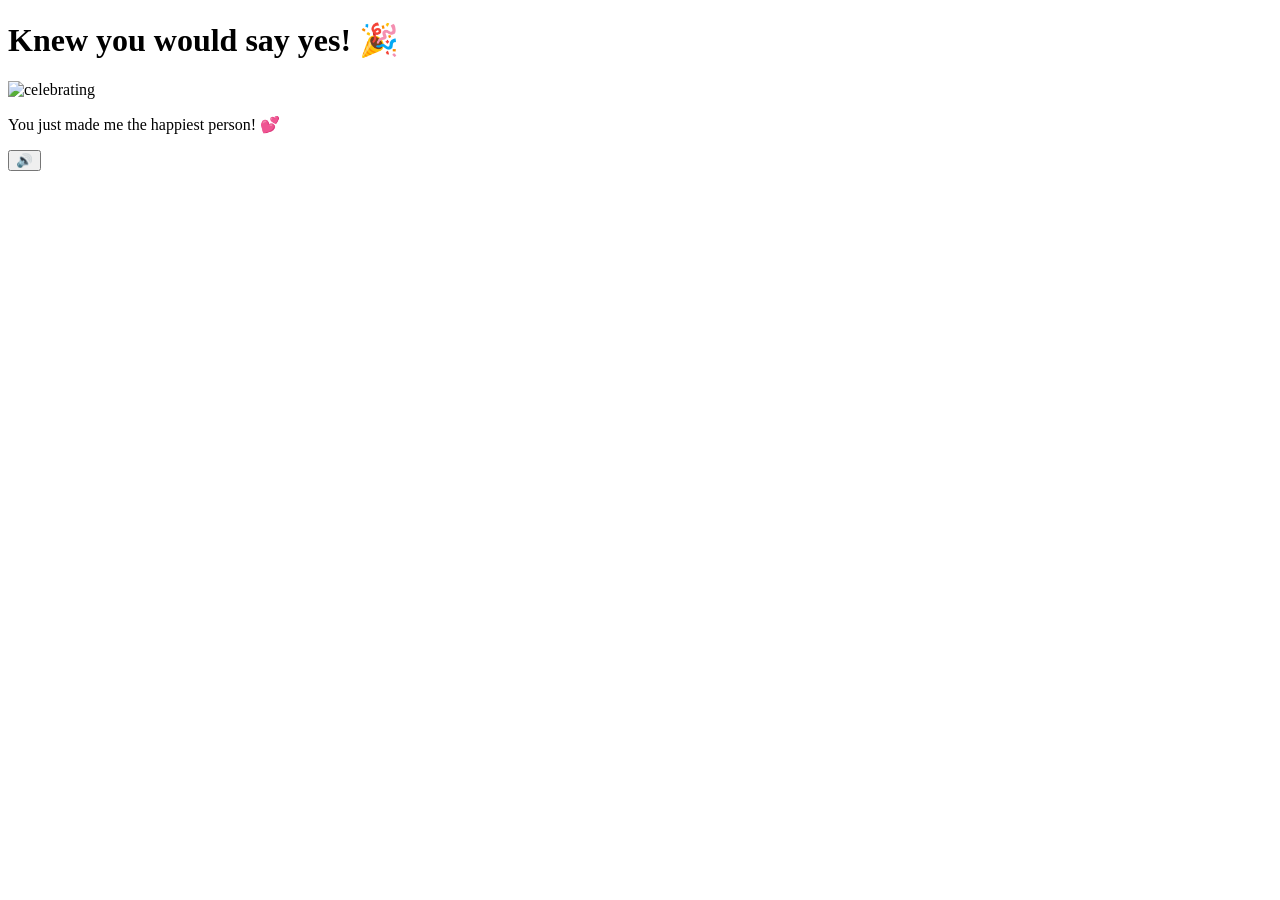
==== yes.html @ 703b34ed "Fix broken audio asset paths in the success page so the app loads the existing song file instead of " ====
<!DOCTYPE html>
<html lang="en">
<head>
    <meta charset="UTF-8">
    <meta name="viewport" content="width=device-width, initial-scale=1.0">
    <title>Yay! 🎉</title>
    <link rel="preconnect" href="https://fonts.googleapis.com">
    <link href="https://fonts.googleapis.com/css2?family=Nunito:wght@400;700;800;900&display=swap" rel="stylesheet">
    <link rel="stylesheet" href="style.css">
    <script src="https://cdn.jsdelivr.net/npm/canvas-confetti@1.9.2/dist/confetti.browser.min.js"></script>
</head>
<body>
    <div class="hearts-bg"></div>

    <div class="container yes-container">
        <h1 class="yes-title">Knew you would say yes! 🎉</h1>

        <div class="gif-container">
            <img id="cat-gif" src="https://media.tenor.com/eNHbizSfVb0AAAAj/lovemode-cute.gif" alt="celebrating">
        </div>

        <p class="yes-message">You just made me the happiest person! 💕</p>
    </div>

    <audio id="bg-music" loop>
        <source src="Music/beabadoobee%20-%20Glue%20Song%20(Official%20Music%20Video).mp3" type="audio/mpeg">
    </audio>

    <button id="music-toggle" onclick="toggleMusic()" title="Toggle music">🔊</button>

    <script src="yes-script.js"></script>
</body>
</html>
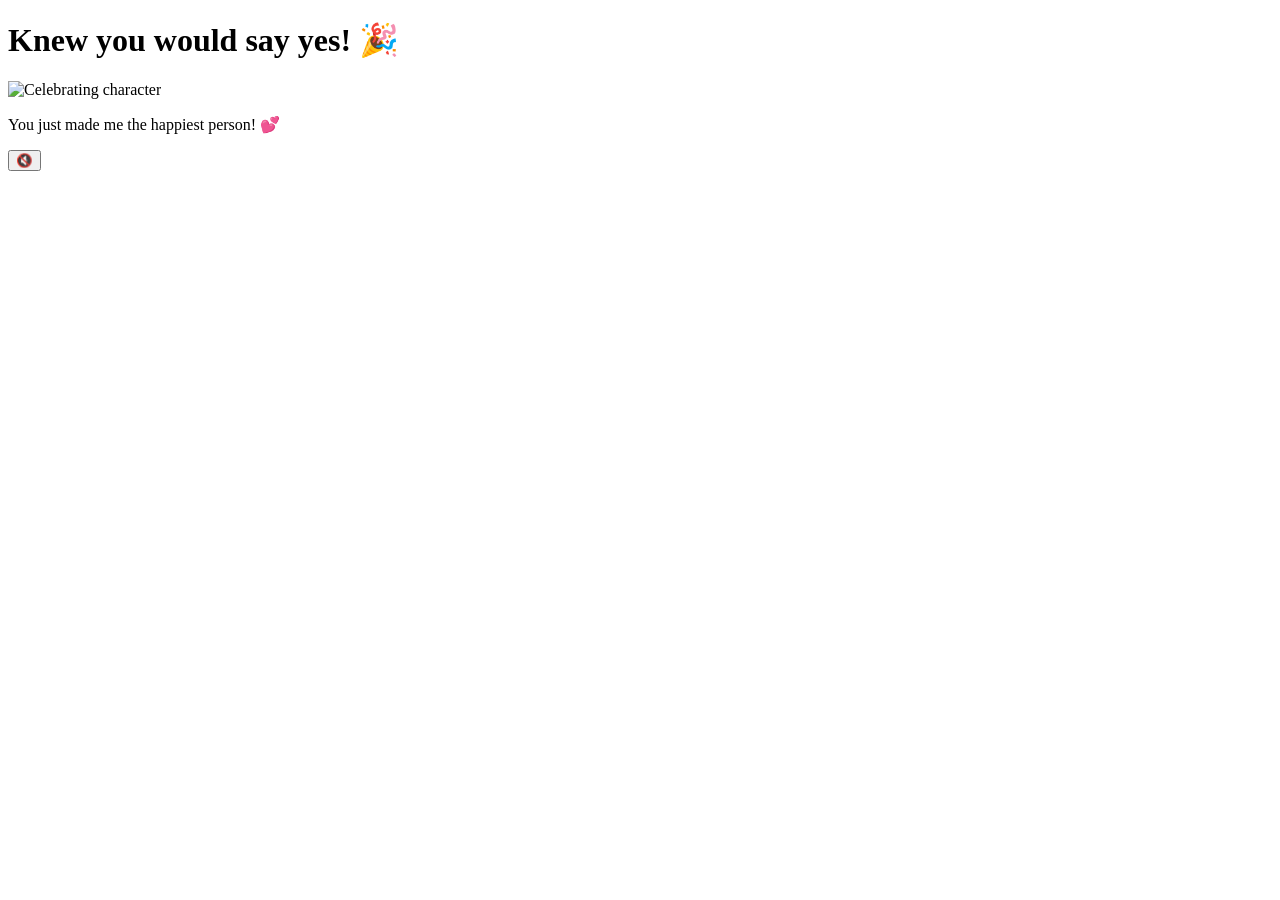
==== commit bd822416: "Fix button handlers, navigation, music playback fallback, and accessibility markup" ====
--- a/yes.html
+++ b/yes.html
@@ -10,25 +10,18 @@
     <script src="https://cdn.jsdelivr.net/npm/canvas-confetti@1.9.2/dist/confetti.browser.min.js"></script>
 </head>
 <body>
-    <div class="hearts-bg"></div>
-
-    <div class="container yes-container">
+    <div class="hearts-bg" aria-hidden="true"></div>
+    <main class="container yes-container">
         <h1 class="yes-title">Knew you would say yes! 🎉</h1>
-
         <div class="gif-container">
-            <img id="cat-gif" src="https://media.tenor.com/eNHbizSfVb0AAAAj/lovemode-cute.gif" alt="celebrating">
+            <img id="cat-gif" src="https://media.tenor.com/eNHbizSfVb0AAAAj/lovemode-cute.gif" alt="Celebrating character">
         </div>
-
         <p class="yes-message">You just made me the happiest person! 💕</p>
-    </div>
-
-    <audio id="bg-music" loop>
-        <source src="Music/beabadoobee%20-%20Glue%20Song%20(Official%20Music%20Video).mp3" type="audio/mpeg">
+    </main>
+    <audio id="bg-music" loop preload="auto">
+        <source src="Music/beabadoobee - Glue Song (Official Music Video).mp3" type="audio/mpeg">
     </audio>
-
-    <button id="music-toggle" onclick="toggleMusic()" title="Toggle music">🔊</button>
-
+    <button id="music-toggle" type="button" title="Toggle music" aria-label="Toggle music">🔇</button>
     <script src="yes-script.js"></script>
 </body>
 </html>
-
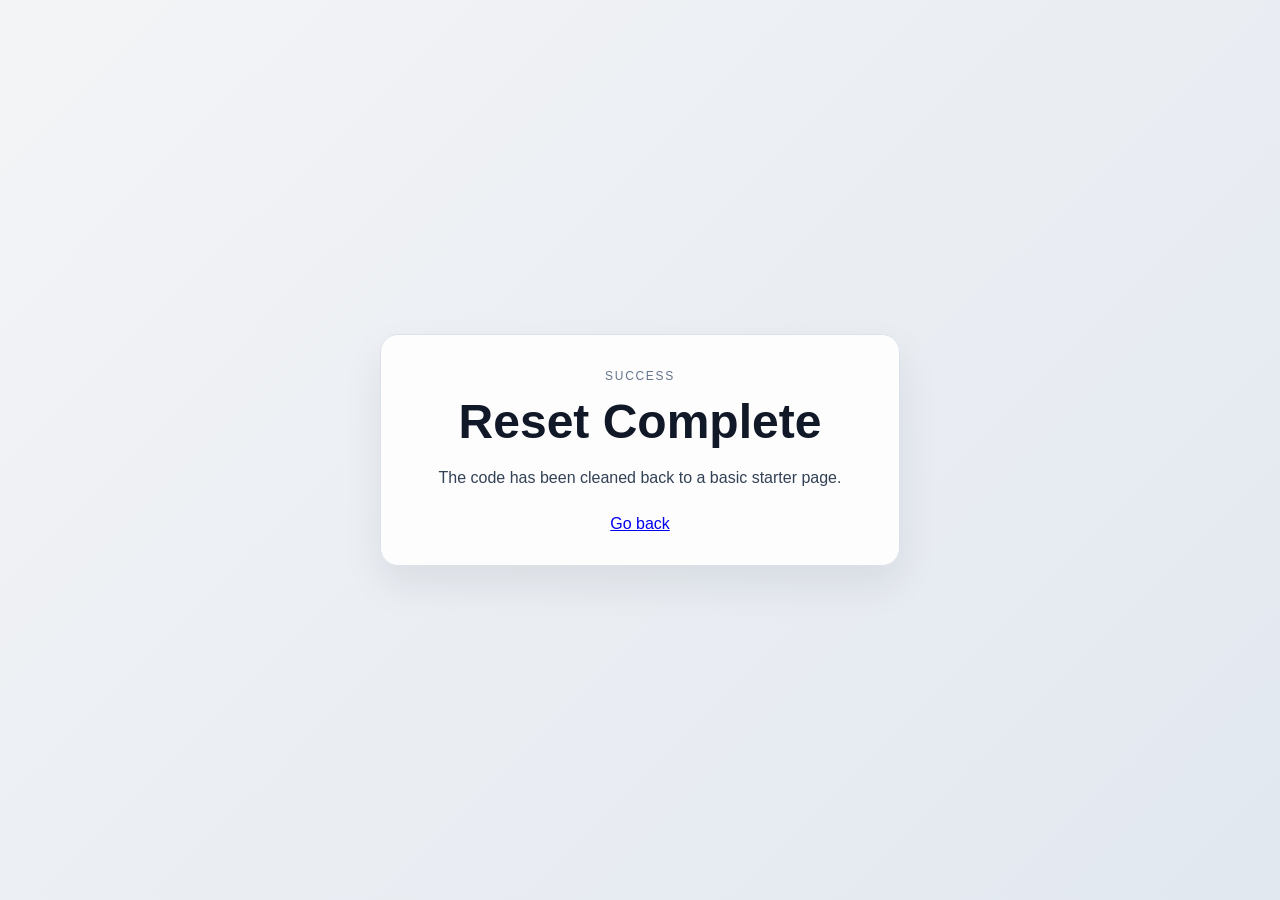
==== commit 42a07a8c: "Reset project files to a clean starter state and remove the previous interactive prank code." ====
--- a/yes.html
+++ b/yes.html
@@ -1,27 +1,21 @@
 <!DOCTYPE html>
 <html lang="en">
-<head>
-    <meta charset="UTF-8">
-    <meta name="viewport" content="width=device-width, initial-scale=1.0">
-    <title>Yay! 🎉</title>
-    <link rel="preconnect" href="https://fonts.googleapis.com">
-    <link href="https://fonts.googleapis.com/css2?family=Nunito:wght@400;700;800;900&display=swap" rel="stylesheet">
-    <link rel="stylesheet" href="style.css">
-    <script src="https://cdn.jsdelivr.net/npm/canvas-confetti@1.9.2/dist/confetti.browser.min.js"></script>
-</head>
-<body>
-    <div class="hearts-bg" aria-hidden="true"></div>
-    <main class="container yes-container">
-        <h1 class="yes-title">Knew you would say yes! 🎉</h1>
-        <div class="gif-container">
-            <img id="cat-gif" src="https://media.tenor.com/eNHbizSfVb0AAAAj/lovemode-cute.gif" alt="Celebrating character">
-        </div>
-        <p class="yes-message">You just made me the happiest person! 💕</p>
+  <head>
+    <meta charset="UTF-8" />
+    <meta name="viewport" content="width=device-width, initial-scale=1.0" />
+    <title>Reset Complete</title>
+    <link rel="stylesheet" href="style.css" />
+  </head>
+  <body>
+    <main class="container">
+      <div class="card">
+        <p class="eyebrow">Success</p>
+        <h1>Reset Complete</h1>
+        <p>The code has been cleaned back to a basic starter page.</p>
+        <a href="index.html">Go back</a>
+      </div>
     </main>
-    <audio id="bg-music" loop preload="auto">
-        <source src="Music/beabadoobee - Glue Song (Official Music Video).mp3" type="audio/mpeg">
-    </audio>
-    <button id="music-toggle" type="button" title="Toggle music" aria-label="Toggle music">🔇</button>
+
     <script src="yes-script.js"></script>
-</body>
+  </body>
 </html>
--- a/style.css
+++ b/style.css
@@ -0,0 +1,65 @@
+* {
+  box-sizing: border-box;
+}
+
+body {
+  margin: 0;
+  min-height: 100vh;
+  display: grid;
+  place-items: center;
+  font-family: Arial, Helvetica, sans-serif;
+  background: linear-gradient(135deg, #f3f4f6, #e2e8f0);
+  color: #111827;
+}
+
+.container {
+  width: min(90vw, 520px);
+}
+
+.card {
+  background: rgba(255, 255, 255, 0.9);
+  border: 1px solid #dbe2ea;
+  border-radius: 18px;
+  box-shadow: 0 18px 40px rgba(15, 23, 42, 0.08);
+  padding: 2rem;
+  text-align: center;
+}
+
+.eyebrow {
+  margin: 0 0 0.5rem;
+  font-size: 0.75rem;
+  letter-spacing: 0.14em;
+  text-transform: uppercase;
+  color: #64748b;
+}
+
+h1 {
+  margin: 0 0 1rem;
+  font-size: clamp(2rem, 4vw, 3rem);
+}
+
+p {
+  margin: 0 0 1.5rem;
+  line-height: 1.6;
+  color: #334155;
+}
+
+button {
+  border: 0;
+  border-radius: 999px;
+  background: #2563eb;
+  color: white;
+  font-size: 1rem;
+  font-weight: 600;
+  padding: 0.9rem 1.5rem;
+  cursor: pointer;
+  transition: transform 0.2s ease, opacity 0.2s ease;
+}
+
+button:hover {
+  transform: translateY(-1px);
+}
+
+button:active {
+  transform: translateY(0);
+}
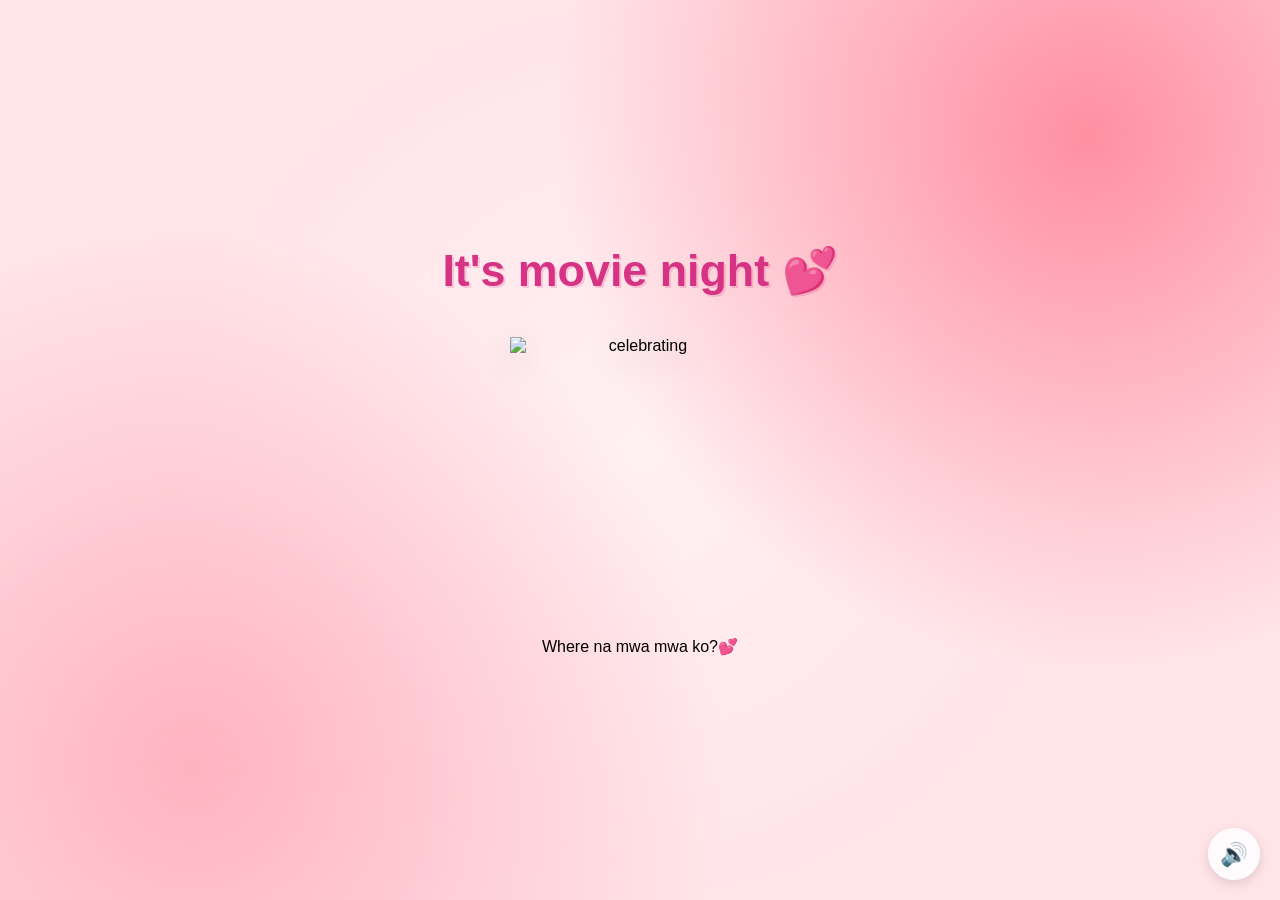
==== commit 1c7dfe07: "Revamp yes.html for movie night theme" ====
--- a/yes.html
+++ b/yes.html
@@ -1,21 +1,33 @@
 <!DOCTYPE html>
 <html lang="en">
-  <head>
-    <meta charset="UTF-8" />
-    <meta name="viewport" content="width=device-width, initial-scale=1.0" />
-    <title>Reset Complete</title>
-    <link rel="stylesheet" href="style.css" />
-  </head>
-  <body>
-    <main class="container">
-      <div class="card">
-        <p class="eyebrow">Success</p>
-        <h1>Reset Complete</h1>
-        <p>The code has been cleaned back to a basic starter page.</p>
-        <a href="index.html">Go back</a>
-      </div>
-    </main>
+<head>
+    <meta charset="UTF-8">
+    <meta name="viewport" content="width=device-width, initial-scale=1.0">
+    <title>Yayy!💗</title>
+    <link rel="preconnect" href="https://fonts.googleapis.com">
+    <link href="https://fonts.googleapis.com/css2?family=Nunito:wght@400;700;800;900&display=swap" rel="stylesheet">
+    <link rel="stylesheet" href="style.css">
+    <script src="https://cdn.jsdelivr.net/npm/canvas-confetti@1.9.2/dist/confetti.browser.min.js"></script>
+</head>
+<body>
+    <div class="hearts-bg"></div>
+
+    <div class="container yes-container">
+        <h1 class="yes-title">It's movie night 💕 </h1>
+
+        <div class="gif-container">
+            <img id="cat-gif" src="https://media.tenor.com/eNHbizSfVb0AAAAj/lovemode-cute.gif" alt="celebrating">
+        </div>
+
+        <p class="no-message">Where na mwa mwa ko?💕</p>
+    </div>
+
+    <audio id="bg-music" loop>
+        <source src="music/beabadoobee - Glue Song (Lyrics).mp3" type="audio/mpeg">
+    </audio>
+
+    <button id="music-toggle" onclick="toggleMusic()" title="Toggle music">🔊</button>
 
     <script src="yes-script.js"></script>
-  </body>
+</body>
 </html>
--- a/style.css
+++ b/style.css
@@ -1,65 +1,206 @@
 * {
-  box-sizing: border-box;
+    margin: 0;
+    padding: 0;
+    box-sizing: border-box;
 }
 
 body {
-  margin: 0;
-  min-height: 100vh;
-  display: grid;
-  place-items: center;
-  font-family: Arial, Helvetica, sans-serif;
-  background: linear-gradient(135deg, #f3f4f6, #e2e8f0);
-  color: #111827;
+    background-color: #FFE4E8;
+    font-family: 'Nunito', sans-serif;
+    min-height: 100vh;
+    display: flex;
+    justify-content: center;
+    align-items: center;
+    overflow: hidden;
+    background-image:
+        radial-gradient(circle at 15% 85%, #ffb3c1 0%, transparent 40%),
+        radial-gradient(circle at 85% 15%, #ff8fa3 0%, transparent 40%),
+        radial-gradient(circle at 50% 50%, #fff0f3 0%, transparent 60%);
+}
+
+/* Floating hearts background */
+.hearts-bg {
+    position: fixed;
+    top: 0; left: 0; right: 0; bottom: 0;
+    pointer-events: none;
+    z-index: 0;
+    overflow: hidden;
+}
+
+.hearts-bg::before,
+.hearts-bg::after {
+    content: '💕 💗 💖 💝 💓','💕 💗 💖 💝 💓','💕 💗 💖 💝 💓';
+    position: absolute;
+    font-size: 1.5rem;
+    opacity: 0.15;
+    animation: floatHearts 8s linear infinite;
+    white-space: nowrap;
+    top: 100%;
+    left: 10%;
+}
+
+.hearts-bg::after {
+    animation-delay: 6s;
+    left: 60%;
+    content: '💗 💕 💓 💖 💝','💗 💕 💓 💖 💝','💗 💕 💓 💖 💝';
+}
+
+@keyframes floatHearts {
+    from { transform: translateY(0); opacity: 0.30; }
+    to { transform: translateY(-110vh); opacity: 0; }
 }
 
 .container {
-  width: min(90vw, 520px);
-}
-
-.card {
-  background: rgba(255, 255, 255, 0.9);
-  border: 1px solid #dbe2ea;
-  border-radius: 18px;
-  box-shadow: 0 18px 40px rgba(15, 23, 42, 0.08);
-  padding: 2rem;
-  text-align: center;
-}
-
-.eyebrow {
-  margin: 0 0 0.5rem;
-  font-size: 0.75rem;
-  letter-spacing: 0.14em;
-  text-transform: uppercase;
-  color: #64748b;
+    position: relative;
+    z-index: 1;
+    text-align: center;
+    padding: 50px 30px;
 }
 
 h1 {
-  margin: 0 0 1rem;
-  font-size: clamp(2rem, 4vw, 3rem);
-}
-
-p {
-  margin: 0 0 1.5rem;
-  line-height: 1.6;
-  color: #334155;
-}
-
-button {
-  border: 0;
-  border-radius: 999px;
-  background: #2563eb;
-  color: white;
-  font-size: 1rem;
-  font-weight: 600;
-  padding: 0.9rem 1.5rem;
-  cursor: pointer;
-  transition: transform 0.2s ease, opacity 0.2s ease;
-}
-
-button:hover {
-  transform: translateY(-1px);
-}
-
-button:active {
-  transform: translateY(0);
-}
+    font-size: 2.4rem;
+    color: #d63384;
+    font-weight: 900;
+    margin-bottom: 20px;
+    text-shadow: 2px 2px 0px rgba(214, 51, 132, 0.2);
+    animation: wiggle 4s ease-in-out infinite;
+}
+
+@keyframes wiggle {
+    0%, 100% { transform: rotate(-1deg); }
+    50% { transform: rotate(1deg); }
+}
+
+.gif-container {
+    margin: 40px auto;
+    display: flex;
+    justify-content: center;
+}
+
+#cat-gif {
+    width: 200px;
+    height: 200px;
+    object-fit: contain;
+    filter: drop-shadow(0 8px 16px rgba(0,0,0,0.15));
+    transition: opacity 0.3s ease;
+}
+
+.buttons {
+    display: flex;
+    gap: 20px;
+    justify-content: center;
+    align-items: center;
+    margin-top: 30px;
+    flex-wrap: wrap;
+}
+
+#yes-btn {
+    background: linear-gradient(135deg, #4CAF50, #45a049);
+    color: white;
+    border: none;
+    border-radius: 16px;
+    font-size: 1.6rem;
+    font-weight: 900;
+    font-family: 'Nunito', sans-serif;
+    padding: 18px 45px;
+    cursor: pointer;
+    transition: transform 0.15s, box-shadow 0.15s;
+    box-shadow: 0 6px 20px rgba(76, 175, 80, 0.45);
+    letter-spacing: 1px;
+}
+
+#yes-btn:hover {
+    transform: scale(1.06) translateY(-2px);
+    box-shadow: 0 10px 28px rgba(76, 175, 80, 0.55);
+}
+
+#yes-btn:active {
+    transform: scale(0.98);
+}
+
+#no-btn {
+    background: linear-gradient(135deg, #e74c3c, #c0392b);
+    color: white;
+    border: none;
+    border-radius: 12px;
+    font-size: 1rem;
+    font-weight: 700;
+    font-family: 'Nunito', sans-serif;
+    padding: 12px 28px;
+    cursor: pointer;
+    transition: background 0.2s, left 0.25s ease, top 0.25s ease;
+    box-shadow: 0 4px 14px rgba(231, 76, 60, 0.4);
+}
+
+#no-btn:hover {
+    background: linear-gradient(135deg, #c0392b, #a93226);
+}
+
+
+#tease-toast {
+    margin-top: 14px;
+    font-size: 1rem;
+    color: #d63384;
+    font-weight: 700;
+    font-style: italic;
+    opacity: 0;
+    transform: translateY(6px);
+    transition: opacity 0.3s ease, transform 0.3s ease;
+    min-height: 1.5rem;
+}
+
+#tease-toast.show {
+    opacity: 1;
+    transform: translateY(0);
+}
+
+/* Music toggle button */
+#music-toggle {
+    position: fixed;
+    bottom: 20px;
+    right: 20px;
+    background: rgba(255, 255, 255, 0.85);
+    border: none;
+    border-radius: 50%;
+    width: 52px;
+    height: 52px;
+    font-size: 1.4rem;
+    cursor: pointer;
+    backdrop-filter: blur(10px);
+    box-shadow: 0 4px 12px rgba(0, 0, 0, 0.12);
+    transition: transform 0.2s;
+    z-index: 100;
+}
+
+#music-toggle:hover {
+    transform: scale(1.1);
+}
+
+/* Yes page specific */
+.yes-container h1.yes-title {
+    font-size: 2.8rem;
+    animation: bounceTitle 0.6s ease infinite alternate;
+}
+
+@keyframes bounceTitle {
+    from { transform: translateY(0) rotate(-1deg); }
+    to { transform: translateY(-12px) rotate(1deg); }
+}
+
+.yes-message {
+    font-size: 1.4rem;
+    color: #e91e8c;
+    font-weight: 700;
+    margin-top: 24px;
+    animation: fadeIn 1s ease 0.5s both;
+}
+
+@keyframes fadeIn {
+    from { opacity: 0; transform: translateY(10px); }
+    to { opacity: 1; transform: translateY(0); }
+}
+
+.yes-container #cat-gif {
+    width: 260px;
+    height: 260px;
+}
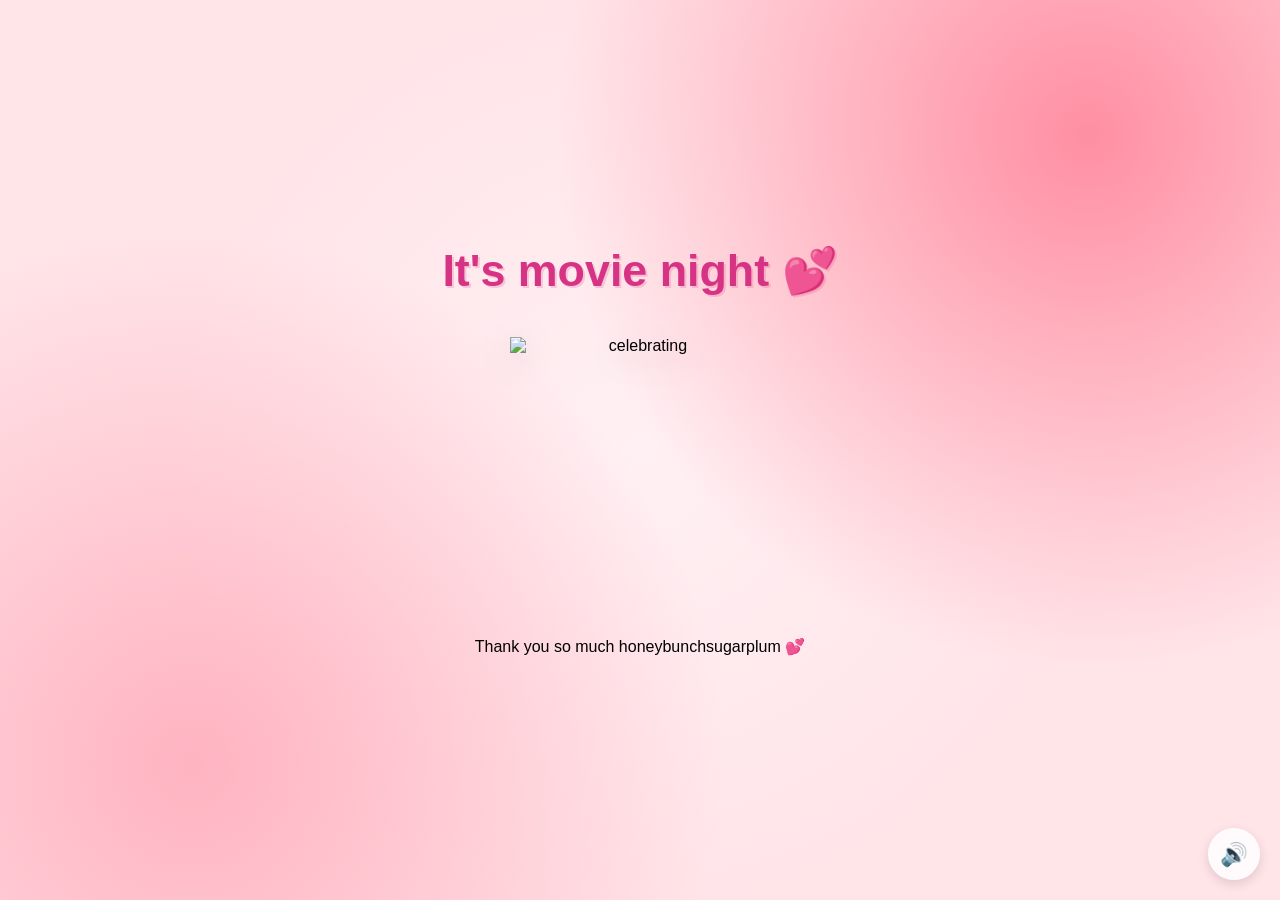
==== commit 0136a29e: "Update yes.html" ====
--- a/yes.html
+++ b/yes.html
@@ -19,7 +19,7 @@
             <img id="cat-gif" src="https://media.tenor.com/eNHbizSfVb0AAAAj/lovemode-cute.gif" alt="celebrating">
         </div>
 
-        <p class="no-message">Where na mwa mwa ko?💕</p>
+        <p class="no-message">Thank you so much honeybunchsugarplum 💕</p>
     </div>
 
     <audio id="bg-music" loop>
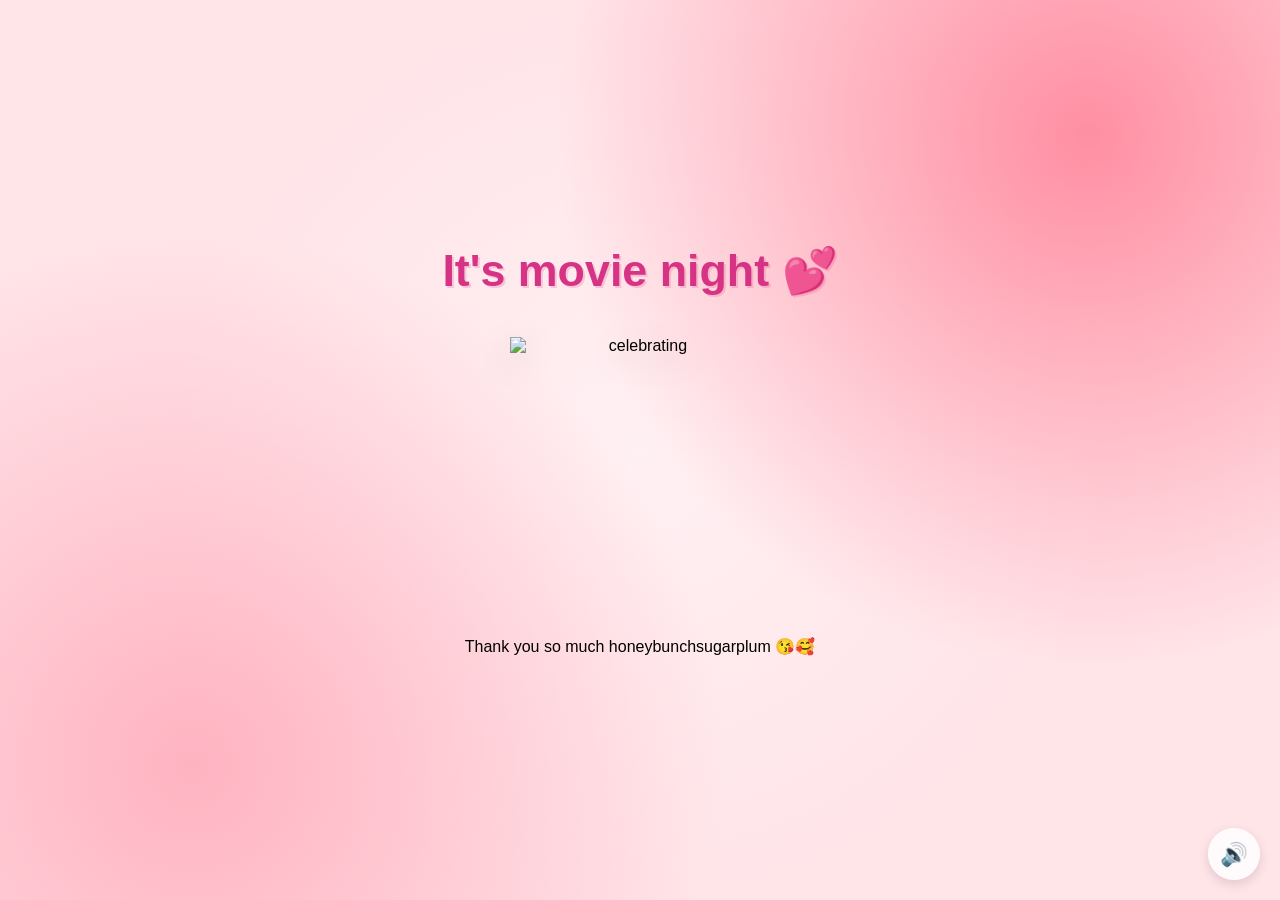
==== commit 2b170df2: "Update yes.html" ====
--- a/yes.html
+++ b/yes.html
@@ -19,7 +19,7 @@
             <img id="cat-gif" src="https://media.tenor.com/eNHbizSfVb0AAAAj/lovemode-cute.gif" alt="celebrating">
         </div>
 
-        <p class="no-message">Thank you so much honeybunchsugarplum 💕</p>
+        <p class="no-message">Thank you so much honeybunchsugarplum 😘🥰</p>
     </div>
 
     <audio id="bg-music" loop>
--- a/style.css
+++ b/style.css
@@ -29,11 +29,11 @@
 
 .hearts-bg::before,
 .hearts-bg::after {
-    content: '💕 💗 💖 💝 💓','💕 💗 💖 💝 💓','💕 💗 💖 💝 💓';
+    content: '💕 💗 💖 💝 💓';
     position: absolute;
     font-size: 1.5rem;
     opacity: 0.15;
-    animation: floatHearts 8s linear infinite;
+    animation: floatHearts 4s linear infinite;
     white-space: nowrap;
     top: 100%;
     left: 10%;
@@ -42,7 +42,7 @@
 .hearts-bg::after {
     animation-delay: 6s;
     left: 60%;
-    content: '💗 💕 💓 💖 💝','💗 💕 💓 💖 💝','💗 💕 💓 💖 💝';
+    content: '💗 💕 💓 💖 💝';
 }
 
 @keyframes floatHearts {
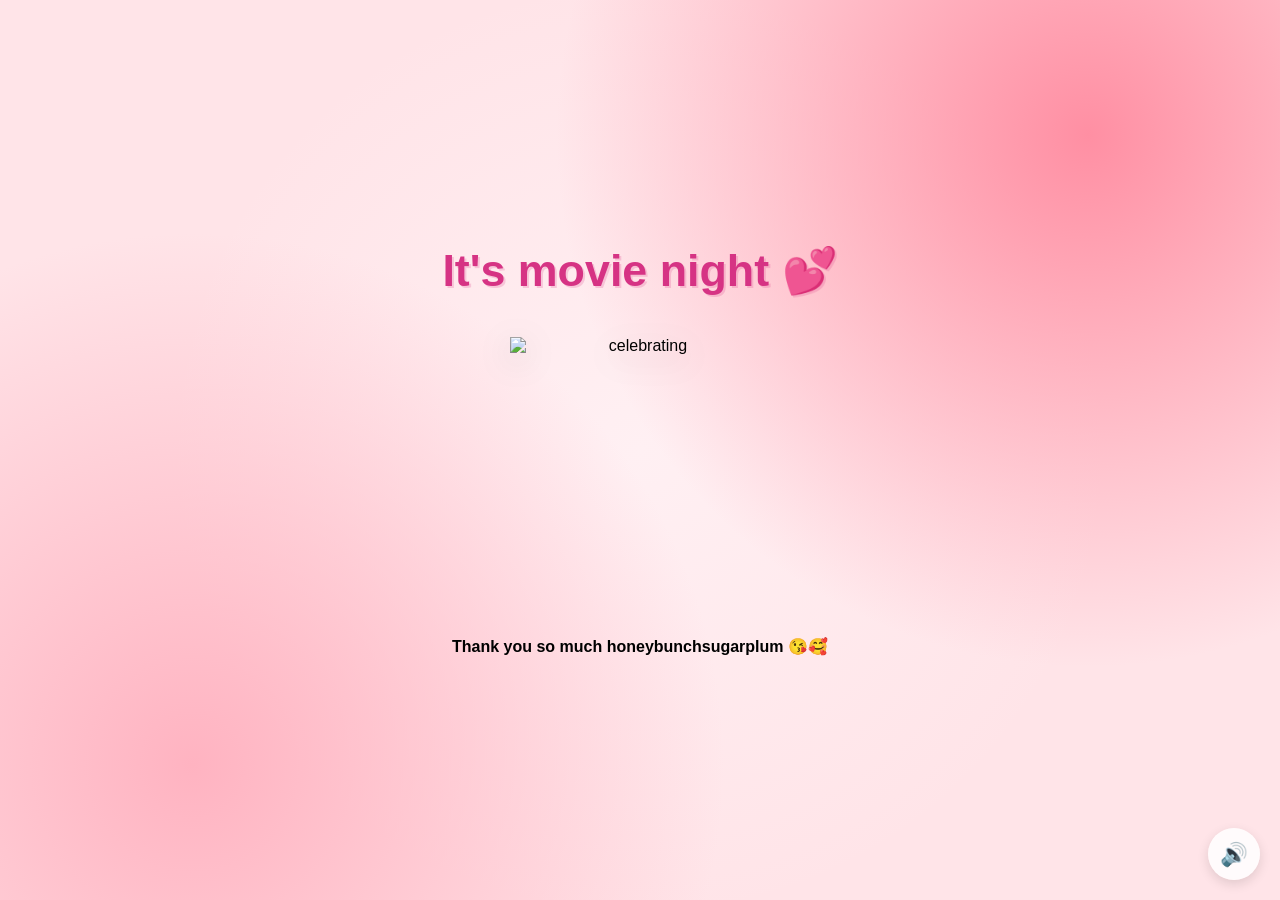
==== commit 4a07042f: "Make paragraph text bold with strong tag" ====
--- a/yes.html
+++ b/yes.html
@@ -19,7 +19,7 @@
             <img id="cat-gif" src="https://media.tenor.com/eNHbizSfVb0AAAAj/lovemode-cute.gif" alt="celebrating">
         </div>
 
-        <p class="no-message">Thank you so much honeybunchsugarplum 😘🥰</p>
+        <p class="no-message"><strong>Thank you so much honeybunchsugarplum 😘🥰</strong></p>
     </div>
 
     <audio id="bg-music" loop>
@@ -30,4 +30,4 @@
 
     <script src="yes-script.js"></script>
 </body>
-</html>
+</html>
